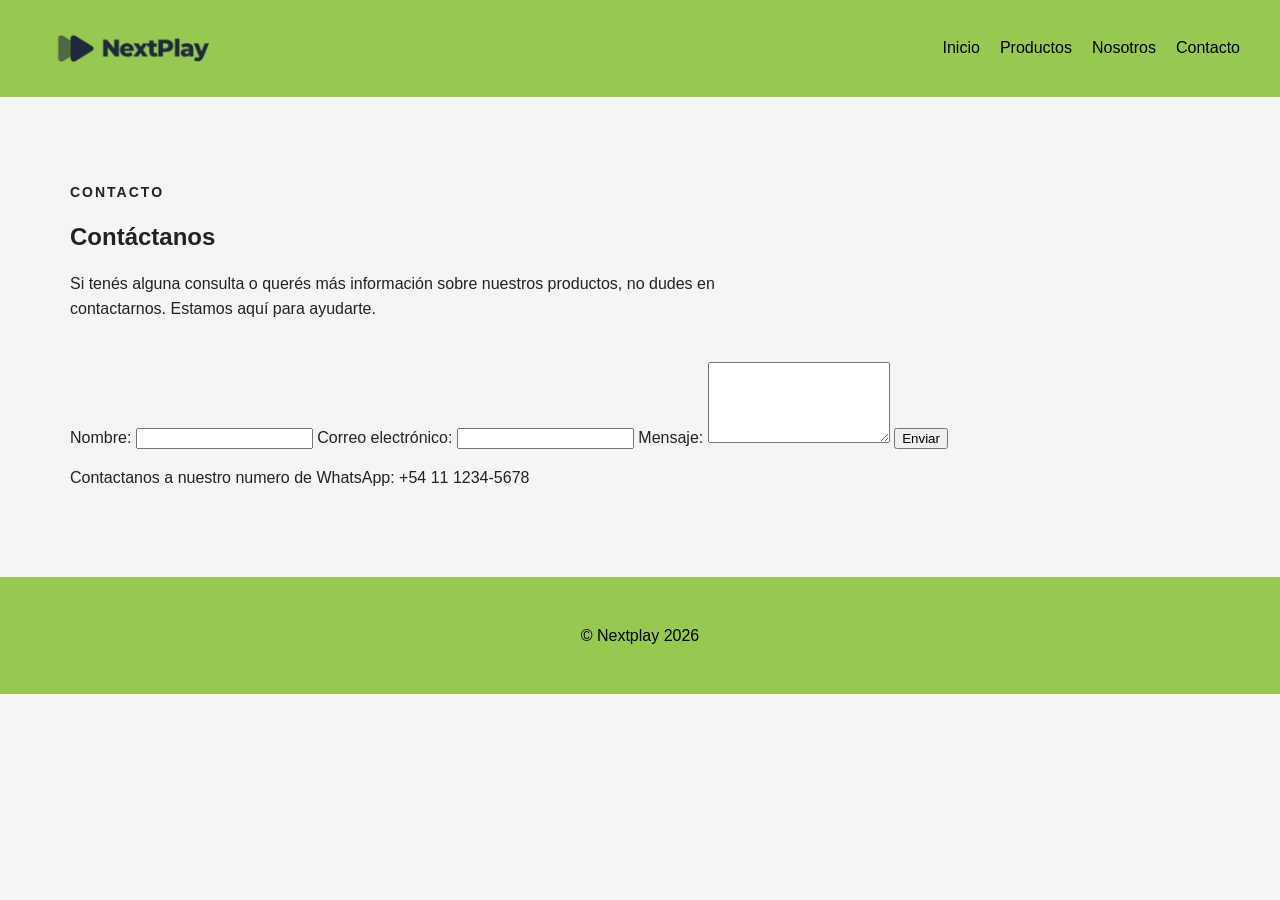
==== contacto.html @ 15abc706 "Added 'Contacto', slight changes to fonts and images" ====
<!DOCTYPE html>
<html lang="es">

<head>
    <meta charset="UTF-8">
    <meta name="viewport" content="width=device-width, initial-scale=1.0">

    <title>Productos | Nextplay</title>

    <link rel="stylesheet" href="css/style.css">
</head>

<body>

    <header>

        <a href="index.html" class="logo">
            <img src="assets/images/misc/logoNextplay.png" alt="Logo de Nextplay">
        </a>

        <nav>
            <a href="index.html">Inicio</a>
            <a href="productos.html">Productos</a>
            <a href="nosotros.html">Nosotros</a>
            <a href="contacto.html">Contacto</a>
        </nav>

    </header>


    <main>

       <section class="contacto">

            <div class="section-header">

                <p class="section-label">
                    Contacto
                </p>

                <h1>Contáctanos</h1>

                <p>
                    Si tenés alguna consulta o querés más información sobre nuestros productos, no dudes en contactarnos. Estamos aquí para ayudarte.
                </p>

            </div>

            <div class="contact-form">

                <form action="#" method="post">

                    <label for="name">Nombre:</label>
                    <input type="text" id="name" name="name" required>

                    <label for="email">Correo electrónico:</label>
                    <input type="email" id="email" name="email" required>

                    <label for="message">Mensaje:</label>
                    <textarea id="message" name="message" rows="5" required></textarea>

                    <button type="submit">Enviar</button>

                </form>
                    <p>Contactanos a nuestro numero de WhatsApp: +54 11 1234-5678</p>
            </div>

        </section>

    </main>


    <footer>
        <p>© Nextplay 2026 </p>
    </footer>

</body>

</html>
---- css/style.css ----
* {
    box-sizing: border-box;
}

body {
    margin: 0;
    font-family: "Montserrat", sans-serif;
    background-color: #f5f5f5;
    color: #222;
}

body p{
    line-height: 1.6;
    font-size: 16px;
}

header {
    display: flex;
    justify-content: space-between;
    align-items: center;

    padding: 20px 40px;

    background-color: #97c951;
    color: black;
}

.logo img {
    width: 200px;
    height: auto;
    display: block;
}

nav {
    display: flex;
    gap: 20px;
}

nav a {
    color: black;
    text-decoration: none;
}

main {
    max-width: 1200px;
    margin: auto;
}

section {
    padding: 70px 30px;
}

.hero {
    min-height: 550px;
    display: flex;
    align-items: center;
}

.hero-content {
    max-width: 750px;
}

.hero-label {
    font-weight: bold;
    text-transform: uppercase;
    letter-spacing: 2px;
}

.hero h1 {
    font-size: 56px;
    margin: 15px 0;
}

.hero-description {
    font-size: 20px;
    line-height: 1.6;
    max-width: 650px;
}

.hero-actions {
    display: flex;
    gap: 15px;
    margin-top: 30px;
}

.button {
    display: inline-block;
    padding: 14px 24px;
    text-decoration: none;
    border-radius: 6px;
    font-weight: bold;
}

.primary-button {
    background-color: #111;
    color: white;
}

.secondary-button {
    border: 1px solid #111;
    color: #111;
}

.products-section {
    padding-top: 90px;
    padding-bottom: 90px;
}

.product-filters {
    display: flex;
    flex-wrap: wrap;
    gap: 12px;
    margin-bottom: 35px;
}

.filter-button {
    padding: 10px 18px;
    border: 1px solid #ccc;
    background-color: white;
    border-radius: 6px;
    cursor: pointer;
    font-size: 15px;
}


.section-header {
    max-width: 700px;
    margin-bottom: 40px;
}

.section-label {
    text-transform: uppercase;
    letter-spacing: 2px;
    font-weight: bold;
    font-size: 14px;
}

.section-header h2 {
    font-size: 40px;
    margin: 10px 0;
}

.section-header p {
    line-height: 1.6;
}

.product-grid {
    display: grid;
    grid-template-columns: repeat(3, 1fr);
    gap: 30px;
}

.product-card {
    background-color: white;
    border-radius: 10px;
    overflow: hidden;
}

.product-image {
    height: 260px;
    background-color: #eeeeee;

    display: flex;
    align-items: center;
    justify-content: center;
}

.product-image img {
    width: 100%;
    height: 100%;
    object-fit: contain;
}

.product-content {
    padding: 24px;
}

.product-category {
    font-size: 14px;
    font-weight: bold;
    text-transform: uppercase;
}

.product-content h3 {
    font-size: 24px;
    margin: 8px 0 12px;
}

.product-description {
    line-height: 1.5;
    margin-bottom: 20px;
}

.product-link {
    color: #111;
    font-weight: bold;
    text-decoration: none;
}

footer {
    text-align: center;
    padding: 30px;
    background-color: #97c951;
    color: black;
}
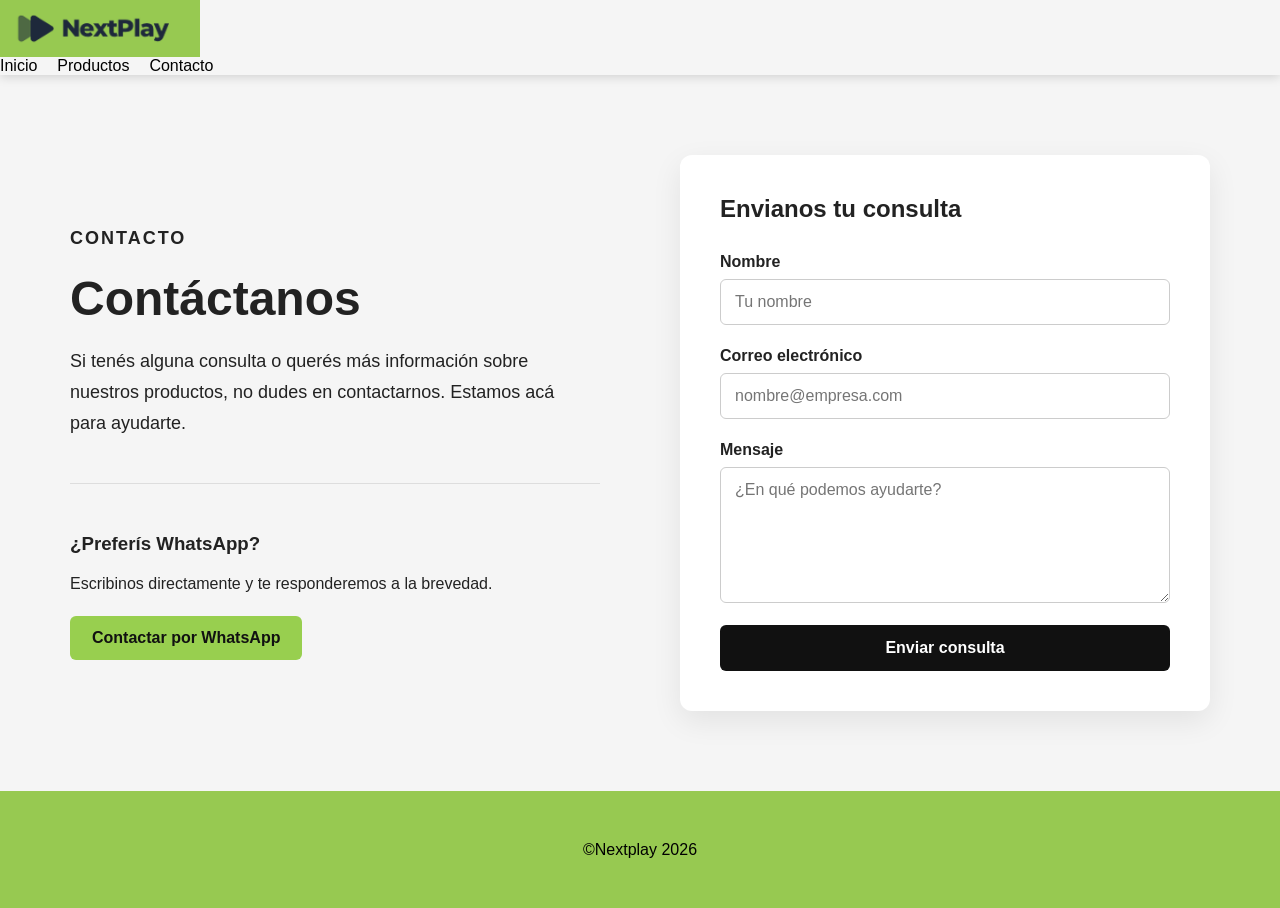
==== commit 91f09030: "Changes to contact and header + minor changes" ====
--- a/contacto.html
+++ b/contacto.html
@@ -5,7 +5,7 @@
     <meta charset="UTF-8">
     <meta name="viewport" content="width=device-width, initial-scale=1.0">
 
-    <title>Productos | Nextplay</title>
+    <title>Contacto | Nextplay</title>
 
     <link rel="stylesheet" href="css/style.css">
 </head>
@@ -21,57 +21,97 @@
         <nav>
             <a href="index.html">Inicio</a>
             <a href="productos.html">Productos</a>
-            <a href="nosotros.html">Nosotros</a>
             <a href="contacto.html">Contacto</a>
         </nav>
 
     </header>
 
 
-    <main>
+    <main class="contact-page">
 
-       <section class="contacto">
+    <section class="contact-section">
 
-            <div class="section-header">
+        <div class="contact-intro">
+            <p class="section-label">CONTACTO</p>
 
-                <p class="section-label">
-                    Contacto
+            <h1>Contáctanos</h1>
+
+            <p>
+                Si tenés alguna consulta o querés más información sobre nuestros
+                productos, no dudes en contactarnos. Estamos acá para ayudarte.
+            </p>
+
+            <div class="contact-info">
+                <h3>¿Preferís WhatsApp?</h3>
+
+                <p>
+                    Escribinos directamente y te responderemos a la brevedad.
                 </p>
 
-                <h1>Contáctanos</h1>
+                <a href="#" class="whatsapp-button">
+                    Contactar por WhatsApp
+                </a>
+            </div>
+        </div>
 
-                <p>
-                    Si tenés alguna consulta o querés más información sobre nuestros productos, no dudes en contactarnos. Estamos aquí para ayudarte.
-                </p>
 
-            </div>
+        <div class="contact-form-container">
 
-            <div class="contact-form">
+            <h2>Envianos tu consulta</h2>
 
-                <form action="#" method="post">
+            <form class="contact-form">
 
-                    <label for="name">Nombre:</label>
-                    <input type="text" id="name" name="name" required>
+                <div class="form-group">
+                    <label for="name">Nombre</label>
 
-                    <label for="email">Correo electrónico:</label>
-                    <input type="email" id="email" name="email" required>
+                    <input
+                        type="text"
+                        id="name"
+                        name="name"
+                        placeholder="Tu nombre"
+                    >
+                </div>
 
-                    <label for="message">Mensaje:</label>
-                    <textarea id="message" name="message" rows="5" required></textarea>
 
-                    <button type="submit">Enviar</button>
+                <div class="form-group">
+                    <label for="email">Correo electrónico</label>
 
-                </form>
-                    <p>Contactanos a nuestro numero de WhatsApp: +54 11 1234-5678</p>
-            </div>
+                    <input
+                        type="email"
+                        id="email"
+                        name="email"
+                        placeholder="nombre@empresa.com"
+                    >
+                </div>
 
-        </section>
 
-    </main>
+                <div class="form-group">
+                    <label for="message">Mensaje</label>
+
+                    <textarea
+                        id="message"
+                        name="message"
+                        rows="6"
+                        placeholder="¿En qué podemos ayudarte?"
+                    ></textarea>
+                </div>
+
+
+                <button type="submit" class="contact-submit">
+                    Enviar consulta
+                </button>
+
+            </form>
+
+        </div>
+
+    </section>
+
+</main>
 
 
     <footer>
-        <p>© Nextplay 2026 </p>
+        <p>©Nextplay 2026</p>
     </footer>
 
 </body>
--- a/css/style.css
+++ b/css/style.css
@@ -15,6 +15,56 @@
 }
 
 header {
+    position: sticky;
+    top: 0;
+    z-index: 1000;
+
+    box-shadow: 0 2px 10px rgba(0, 0, 0, 0.15);
+}
+
+.top-bar {
+    background-color: #1E293B;
+    color: white;
+    padding: 7px 40px;
+}
+
+.top-bar-content {
+    display: flex;
+    justify-content: flex-end;
+    align-items: center;
+    gap: 14px;
+}
+
+.top-phone {
+    color: white;
+    text-decoration: none;
+
+    font-size: 14px;
+}
+
+.top-phone:hover {
+    text-decoration: underline;
+}
+
+.social-link {
+    display: flex;
+    align-items: center;
+}
+
+.social-link img {
+    width: 20px;
+    height: 20px;
+
+    object-fit: contain;
+
+    transition: opacity 0.2s ease;
+}
+
+.social-link img:hover {
+    opacity: 0.7;
+}
+
+.main-header {
     display: flex;
     justify-content: space-between;
     align-items: center;
@@ -22,7 +72,6 @@
     padding: 20px 40px;
 
     background-color: #97c951;
-    color: black;
 }
 
 .logo img {
@@ -144,6 +193,12 @@
     line-height: 1.6;
 }
 
+.index-paragraph {
+    line-height: 1.6;
+    font-size: 18px;
+}
+
+/* Product Grid Styles */
 .product-grid {
     display: grid;
     grid-template-columns: repeat(3, 1fr);
@@ -158,8 +213,6 @@
 
 .product-image {
     height: 260px;
-    background-color: #eeeeee;
-
     display: flex;
     align-items: center;
     justify-content: center;
@@ -196,10 +249,307 @@
     font-weight: bold;
     text-decoration: none;
 }
+/* Product Grid Styles End */
+
+.featured-products {
+    padding: 80px 30px;
+}
+
+.featured-header {
+    display: flex;
+    justify-content: space-between;
+    align-items: end;
+    margin-bottom: 30px;
+}
+
+.featured-header h2 {
+    font-size: 40px;
+    margin: 10px 0 0;
+}
+
+/* Carousel Styles */
+.carousel-controls {
+    display: flex;
+    gap: 10px;
+}
+
+.carousel-controls button {
+    width: 45px;
+    height: 45px;
+
+    border: 1px solid #ccc;
+    border-radius: 50%;
+
+    background-color: white;
+
+    font-size: 20px;
+    cursor: pointer;
+}
+
+.carousel-controls button:hover {
+    background-color: #111;
+    color: white;
+}
+
+.carousel-wrapper {
+    overflow: hidden;
+}
+
+.featured-track {
+    display: flex;
+    gap: 30px;
+
+    overflow-x: auto;
+
+    scroll-snap-type: x mandatory;
+    scrollbar-width: none;
+}
+
+.featured-track::-webkit-scrollbar {
+    display: none;
+}
+
+.featured-track .product-card {
+    flex: 0 0 calc((100% - 60px) / 3);
+    scroll-snap-align: start;
+}
+
+.view-all-products {
+    display: inline-block;
+    margin-top: 30px;
+
+    color: #111;
+    font-weight: bold;
+    text-decoration: none;
+}
+
+@media (max-width: 900px) {
+    .featured-track .product-card {
+        min-width: calc((100% - 30px) / 2);
+    }
+}
+
+@media (max-width: 600px) {
+    .featured-products {
+        padding: 60px 20px;
+    }
+
+    .featured-header {
+        align-items: center;
+    }
+
+    .featured-header h2 {
+        font-size: 30px;
+    }
+
+    .featured-track .product-card {
+        min-width: 100%;
+    }
+}
+/* Carrousel Styles End */
+
+/* Nav Dropdown Styles */
+.nav-dropdown {
+    position: relative;
+}
+
+.nav-dropdown-menu {
+    position: absolute;
+
+    top: 100%;
+    left: 0;
+
+    min-width: 200px;
+
+    background-color: #111;
+
+    border-radius: 6px;
+
+    padding: 10px 0;
+
+    display: none;
+
+    z-index: 1000;
+}
+
+.nav-dropdown-menu a {
+    display: block;
+
+    padding: 12px 18px;
+
+    color: white;
+    text-decoration: none;
+
+    white-space: nowrap;
+}
+
+.nav-dropdown-menu a:hover {
+    background-color: #2a2a2a;
+}
+
+.nav-dropdown:hover .nav-dropdown-menu {
+    display: block;
+}
+/* Nav Dropdown Styles End */
 
 footer {
     text-align: center;
     padding: 30px;
     background-color: #97c951;
     color: black;
-}+}
+
+/* Contact Form Styles */
+.contact-page {
+    max-width: 1200px;
+    margin: auto;
+}
+
+.contact-section {
+    min-height: 650px;
+
+    display: grid;
+    grid-template-columns: 1fr 1fr;
+    gap: 80px;
+
+    align-items: center;
+
+    padding: 80px 30px;
+}
+
+
+/* TEXTO */
+
+.contact-intro h1 {
+    font-size: 48px;
+    margin: 10px 0 20px;
+}
+
+.contact-intro > p {
+    font-size: 18px;
+    line-height: 1.7;
+    max-width: 520px;
+}
+
+
+/* WHATSAPP */
+
+.contact-info {
+    margin-top: 45px;
+
+    padding-top: 30px;
+
+    border-top: 1px solid #ddd;
+}
+
+.contact-info h3 {
+    margin-bottom: 8px;
+}
+
+.contact-info p {
+    margin-bottom: 20px;
+}
+
+.whatsapp-button {
+    display: inline-block;
+
+    padding: 13px 22px;
+
+    background-color: #98cf4f;
+    color: #111;
+
+    border-radius: 6px;
+
+    font-weight: bold;
+    text-decoration: none;
+
+    transition: transform 0.2s ease;
+}
+
+.whatsapp-button:hover {
+    transform: translateY(-2px);
+}
+
+
+/* FORM CARD */
+
+.contact-form-container {
+    background-color: white;
+
+    padding: 40px;
+
+    border-radius: 12px;
+
+    box-shadow: 0 10px 30px rgba(0, 0, 0, 0.08);
+}
+
+.contact-form-container h2 {
+    margin-top: 0;
+    margin-bottom: 30px;
+}
+
+
+/* FORM */
+
+.contact-form {
+    display: flex;
+    flex-direction: column;
+    gap: 22px;
+}
+
+.form-group {
+    display: flex;
+    flex-direction: column;
+    gap: 8px;
+}
+
+.form-group label {
+    font-weight: bold;
+}
+
+.form-group input,
+.form-group textarea {
+    width: 100%;
+
+    padding: 13px 14px;
+
+    border: 1px solid #ccc;
+    border-radius: 6px;
+
+    font: inherit;
+}
+
+.form-group input:focus,
+.form-group textarea:focus {
+    outline: none;
+
+    border-color: #98cf4f;
+}
+
+.form-group textarea {
+    resize: vertical;
+}
+
+
+/* BOTÓN */
+
+.contact-submit {
+    padding: 14px 20px;
+
+    border: none;
+    border-radius: 6px;
+
+    background-color: #111;
+    color: white;
+
+    font-size: 16px;
+    font-weight: bold;
+
+    cursor: pointer;
+}
+
+.contact-submit:hover {
+    background-color: #333;
+}
+
+/* Contact Form Styles End */
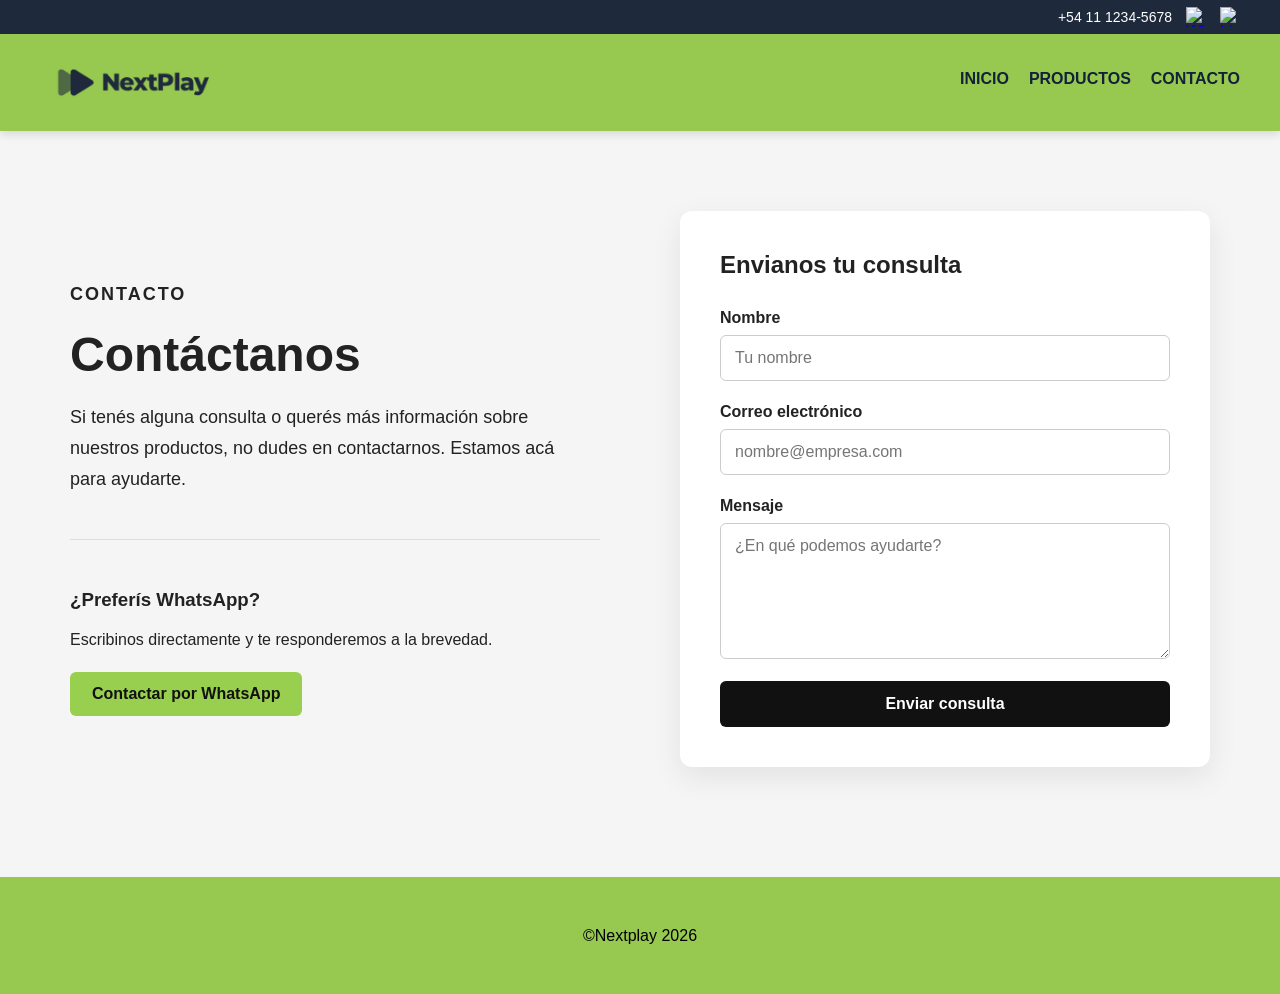
==== commit 0c408ad4: "Added icon, decorations and fixed product cards" ====
--- a/contacto.html
+++ b/contacto.html
@@ -6,13 +6,31 @@
     <meta name="viewport" content="width=device-width, initial-scale=1.0">
 
     <title>Contacto | Nextplay</title>
-
+    <link rel="icon" type="image/png" href="assets/images/misc/iconNextplay.png">
     <link rel="stylesheet" href="css/style.css">
 </head>
 
 <body>
 
     <header>
+
+    <div class="top-bar">
+        <div class="top-bar-content">
+            <a href="tel:+541112345678" class="top-phone">
+                +54 11 1234-5678
+            </a>
+
+            <a href="#" class="social-link">
+                <img src="assets/images/misc/whatsapp.png" alt="WhatsApp">
+            </a>
+
+            <a href="#" class="social-link">
+                <img src="assets/images/linkedin-icon.png" alt="LinkedIn">
+            </a>
+        </div>
+    </div>
+
+    <div class="main-header">
 
         <a href="index.html" class="logo">
             <img src="assets/images/misc/logoNextplay.png" alt="Logo de Nextplay">
@@ -23,6 +41,8 @@
             <a href="productos.html">Productos</a>
             <a href="contacto.html">Contacto</a>
         </nav>
+
+    </div>
 
     </header>
 
--- a/css/style.css
+++ b/css/style.css
@@ -80,15 +80,47 @@
     display: block;
 }
 
+/* Navigation Styles */
+
 nav {
     display: flex;
     gap: 20px;
 }
 
 nav a {
-    color: black;
+    position: relative;
+
+    color: #132238;
     text-decoration: none;
-}
+    text-transform: uppercase;
+    font-weight: bold;
+
+    padding-bottom: 6px;
+}
+
+nav a::after {
+    content: "";
+
+    position: absolute;
+    left: 50%;
+    bottom: 0;
+
+    width: 100%;
+    height: 3px;
+
+    background-color: currentColor;
+
+    transform: translateX(-50%) scaleX(0);
+    transition: transform 0.25s ease;
+
+    border-radius: 2px;
+}
+
+nav a:hover::after {
+    transform: translateX(-50%) scaleX(1);
+}
+
+/* Navigation Styles End */
 
 main {
     max-width: 1200px;
@@ -96,7 +128,7 @@
 }
 
 section {
-    padding: 70px 30px;
+    padding: 40px 35px;
 }
 
 .hero {
@@ -141,13 +173,22 @@
 }
 
 .primary-button {
-    background-color: #111;
+    background-color: #97c951;
+    color: #1E293B;
+}
+.primary-button:hover {
+    background-color: #1E293B;
     color: white;
 }
 
 .secondary-button {
-    border: 1px solid #111;
-    color: #111;
+    background-color: #1E293B;
+    color: white;
+}
+
+.secondary-button:hover {
+    background-color: #97c951;
+    color: #1E293B;
 }
 
 .products-section {
@@ -209,6 +250,8 @@
     background-color: white;
     border-radius: 10px;
     overflow: hidden;
+    display: flex;
+    flex-direction: column;
 }
 
 .product-image {
@@ -226,6 +269,9 @@
 
 .product-content {
     padding: 24px;
+    display: flex;
+    flex-direction: column;
+    flex-grow: 1;
 }
 
 .product-category {
@@ -268,6 +314,7 @@
 }
 
 /* Carousel Styles */
+
 .carousel-controls {
     display: flex;
     gap: 10px;
@@ -397,6 +444,7 @@
     padding: 30px;
     background-color: #97c951;
     color: black;
+    margin-top: 30px;
 }
 
 /* Contact Form Styles */
@@ -552,4 +600,40 @@
     background-color: #333;
 }
 
-/* Contact Form Styles End */+/* Contact Form Styles End */
+
+.product-actions {
+    display: flex;
+    justify-content: space-between;
+    align-items: center;
+
+    margin-top: auto;
+    padding-top: 20px;
+}
+
+.product-actions .product-link:last-child {
+    text-align: right;
+}
+
+
+.product-actions a::after {
+    content: "";
+
+    position: absolute;
+    left: 50%;
+    bottom: 0;
+
+    width: 100%;
+    height: 3px;
+
+    background-color: currentColor;
+
+    transform: translateX(-50%) scaleX(0);
+    transition: transform 0.25s ease;
+
+    border-radius: 2px;
+}
+
+.product-actions a:hover::after {
+    transform: translateX(-50%) scaleX(1);
+}
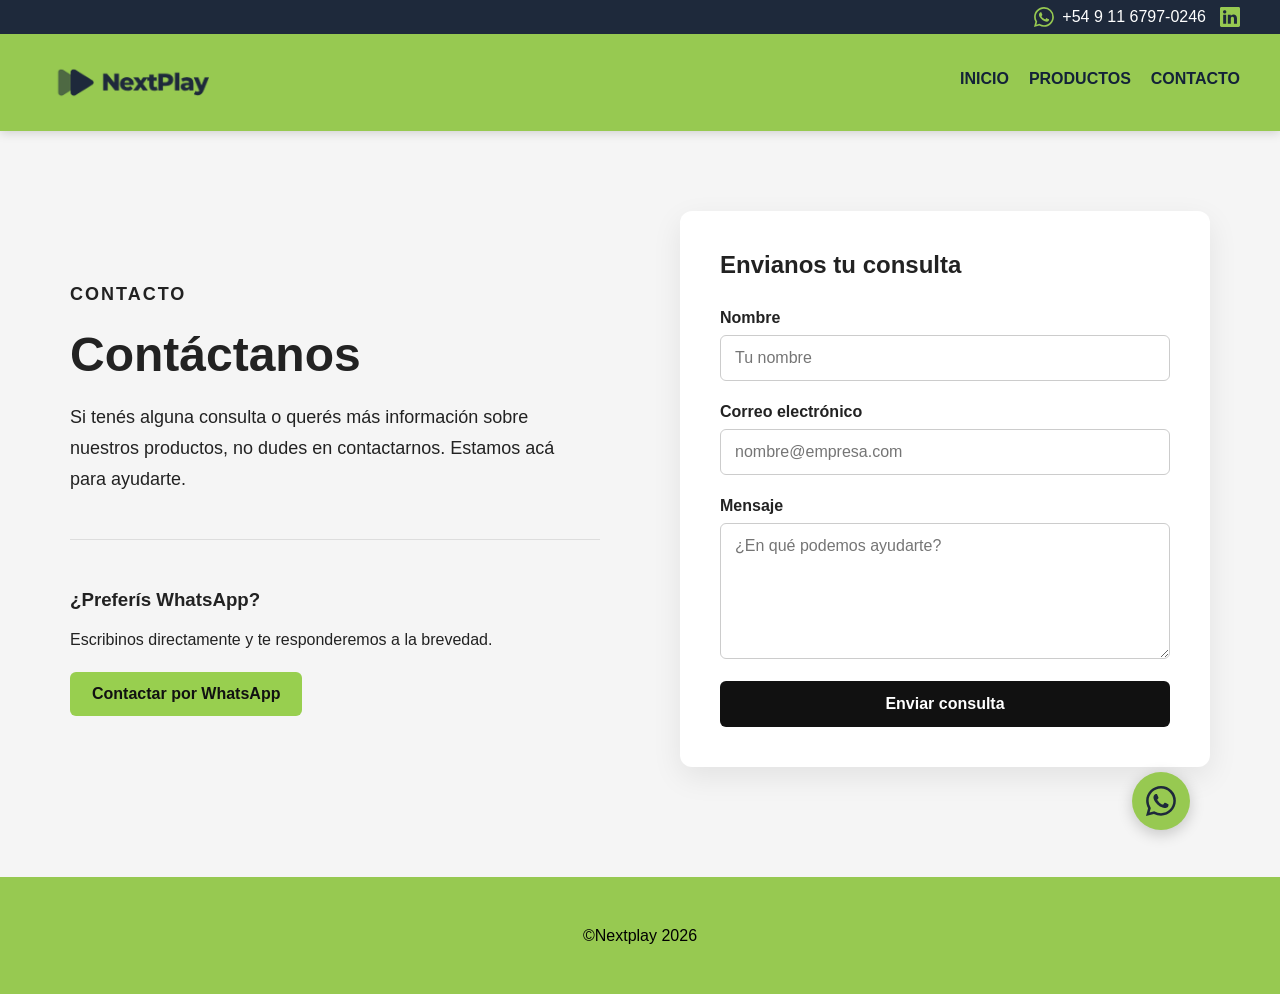
==== commit 492fc624: "SVG icons added, hovering Whatsapp link and minor changes" ====
--- a/contacto.html
+++ b/contacto.html
@@ -15,19 +15,42 @@
     <header>
 
     <div class="top-bar">
-        <div class="top-bar-content">
-            <a href="tel:+541112345678" class="top-phone">
-                +54 11 1234-5678
-            </a>
+    <div class="top-bar-content">
 
-            <a href="#" class="social-link">
-                <img src="assets/images/misc/whatsapp.png" alt="WhatsApp">
-            </a>
+        <a
+            href="https://wa.me/5491167970246?text=Hola%2C%20quisiera%20consultar%20por%20los%20productos%20de%20Nextplay."
+            class="social-link"
+            target="_blank"
+            rel="noopener noreferrer"
+        >
+            <svg
+                class="social-icon"
+                xmlns="http://www.w3.org/2000/svg"
+                viewBox="0 0 16 16"
+                aria-hidden="true">   
+                <path d="M13.601 2.326A7.854 7.854 0 0 0 7.994 0C3.627 0 .068 3.558.064 7.926c0 1.399.366 2.76 1.057 3.965L0 16l4.204-1.102a7.933 7.933 0 0 0 3.79.965h.004c4.368 0 7.926-3.558 7.93-7.93A7.898 7.898 0 0 0 13.6 2.326zM7.994 14.521a6.573 6.573 0 0 1-3.356-.92l-.24-.144-2.494.654.666-2.433-.156-.251a6.56 6.56 0 0 1-1.007-3.505c0-3.626 2.957-6.584 6.591-6.584a6.56 6.56 0 0 1 4.66 1.931 6.557 6.557 0 0 1 1.928 4.66c-.004 3.639-2.961 6.592-6.592 6.592zm3.615-4.934c-.197-.099-1.17-.578-1.353-.646-.182-.065-.315-.099-.445.099-.133.197-.513.646-.627.775-.114.133-.232.148-.43.05-.197-.1-.836-.308-1.592-.985-.59-.525-.985-1.175-1.103-1.372-.114-.198-.011-.304.088-.403.087-.088.197-.232.296-.346.1-.114.133-.198.198-.33.065-.134.034-.248-.015-.347-.05-.099-.445-1.076-.612-1.47-.16-.389-.323-.335-.445-.34-.114-.007-.247-.007-.38-.007a.729.729 0 0 0-.529.247c-.182.198-.691.677-.691 1.654 0 .977.71 1.916.81 2.049.098.133 1.394 2.132 3.383 2.992.47.205.84.326 1.129.418.475.152.904.129 1.246.08.38-.058 1.171-.48 1.338-.943.164-.464.164-.86.114-.943-.049-.084-.182-.133-.38-.232z"/>
+            </svg>
+            <span class="whatsapp-number">+54 9 11 6797-0246</span>
+        </a>
+           
+        <a
+            href="#"
+            class="social-link"
+            target="_blank"
+            rel="noopener noreferrer"
+            aria-label="LinkedIn"
+        >
+            <svg
+                class="social-icon"
+                xmlns="http://www.w3.org/2000/svg"
+                viewBox="0 0 16 16"
+                aria-hidden="true"
+            >
+                <path d="M0 1.146C0 .513.526 0 1.175 0h13.65C15.474 0 16 .513 16 1.146v13.708c0 .633-.526 1.146-1.175 1.146H1.175C.526 16 0 15.487 0 14.854zm4.943 12.248V6.169H2.542v7.225zm-1.2-8.212c.837 0 1.358-.554 1.358-1.248-.015-.709-.52-1.248-1.342-1.248S2.4 3.226 2.4 3.934c0 .694.521 1.248 1.327 1.248zm4.908 8.212V9.359c0-.216.016-.432.08-.586.173-.431.568-.878 1.232-.878.869 0 1.216.662 1.216 1.634v3.865h2.401V9.25c0-2.22-1.184-3.252-2.764-3.252-1.274 0-1.845.7-2.165 1.193v.025h-.016l.016-.025V6.169h-2.4c.03.678 0 7.225 0 7.225z"/>
+            </svg>
+        </a>
 
-            <a href="#" class="social-link">
-                <img src="assets/images/linkedin-icon.png" alt="LinkedIn">
-            </a>
-        </div>
+    </div>
     </div>
 
     <div class="main-header">
@@ -134,6 +157,20 @@
         <p>©Nextplay 2026</p>
     </footer>
 
+    <a
+        href="https://wa.me/5491167970246?text=Hola%2C%20quisiera%20consultar%20por%20los%20productos%20de%20Nextplay."
+        class="floating-whatsapp"
+        target="_blank"
+        rel="noopener noreferrer"
+        aria-label="Contactar por WhatsApp">
+        <svg
+            xmlns="http://www.w3.org/2000/svg"
+            viewBox="0 0 16 16"
+            aria-hidden="true">
+            <path d="M13.601 2.326A7.854 7.854 0 0 0 7.994 0C3.627 0 .068 3.558.064 7.926c0 1.399.366 2.76 1.057 3.965L0 16l4.204-1.102a7.933 7.933 0 0 0 3.79.965h.004c4.368 0 7.926-3.558 7.93-7.93A7.898 7.898 0 0 0 13.6 2.326zM7.994 14.521a6.573 6.573 0 0 1-3.356-.92l-.24-.144-2.494.654.666-2.433-.156-.251a6.56 6.56 0 0 1-1.007-3.505c0-3.626 2.957-6.584 6.591-6.584a6.56 6.56 0 0 1 4.66 1.931 6.557 6.557 0 0 1 1.928 4.66c-.004 3.639-2.961 6.592-6.592 6.592zm3.615-4.934c-.197-.099-1.17-.578-1.353-.646-.182-.065-.315-.099-.445.099-.133.197-.513.646-.627.775-.114.133-.232.148-.43.05-.197-.1-.836-.308-1.592-.985-.59-.525-.985-1.175-1.103-1.372-.114-.198-.011-.304.088-.403.087-.088.197-.232.296-.346.1-.114.133-.198.198-.33.065-.134.034-.248-.015-.347-.05-.099-.445-1.076-.612-1.47-.16-.389-.323-.335-.445-.34-.114-.007-.247-.007-.38-.007a.729.729 0 0 0-.529.247c-.182.198-.691.677-.691 1.654 0 .977.71 1.916.81 2.049.098.133 1.394 2.132 3.383 2.992.47.205.84.326 1.129.418.475.152.904.129 1.246.08.38-.058 1.171-.48 1.338-.943.164-.464.164-.86.114-.943-.049-.084-.182-.133-.38-.232z"/>
+        </svg>
+    </a>
+
 </body>
 
 </html>
--- a/css/style.css
+++ b/css/style.css
@@ -46,22 +46,61 @@
     text-decoration: underline;
 }
 
-.social-link {
-    display: flex;
-    align-items: center;
-}
-
-.social-link img {
+.top-whatsapp {
+    display: flex;
+    align-items: center;
+    gap: 8px;
+
+    color: white;
+    text-decoration: none;
+
+    font-size: 14px;
+}
+
+.top-whatsapp img {
     width: 20px;
     height: 20px;
-
     object-fit: contain;
-
-    transition: opacity 0.2s ease;
-}
-
-.social-link img:hover {
-    opacity: 0.7;
+}
+
+.top-whatsapp:hover {
+    opacity: 0.75;
+}
+
+.whatsapp-link {
+    display: inline-flex;
+    align-items: center;
+    gap: 6px;
+}
+
+.whatsapp-number {
+    white-space: nowrap;
+    color: white;
+}
+
+.social-link {
+    display: flex;
+    align-items: center;
+    gap: 8px;
+
+    color: #97C951;
+    text-decoration: none;
+}
+
+.social-icon {
+    width: 20px;
+    height: 20px;
+
+    fill: #97C951;
+
+    transition:
+        transform 0.2s ease,
+        opacity 0.2s ease;
+}
+
+.social-link:hover .social-icon {
+    transform: scale(1.1);
+    opacity: 0.75;
 }
 
 .main-header {
@@ -637,3 +676,43 @@
 .product-actions a:hover::after {
     transform: translateX(-50%) scaleX(1);
 }
+
+.floating-whatsapp {
+    position: fixed;
+
+    right: 90px;
+    bottom: 70px;
+
+    width: 58px;
+    height: 58px;
+
+    display: flex;
+    align-items: center;
+    justify-content: center;
+
+    background-color: #97C951;
+    color: #1E293B;
+
+    border-radius: 50%;
+
+    box-shadow: 0 4px 15px rgba(0, 0, 0, 0.2);
+
+    z-index: 2000;
+
+    transition:
+        transform 0.2s ease,
+        box-shadow 0.2s ease;
+}
+
+.floating-whatsapp svg {
+    width: 30px;
+    height: 30px;
+
+    fill: currentColor;
+}
+
+.floating-whatsapp:hover {
+    transform: scale(1.08);
+
+    box-shadow: 0 6px 20px rgba(0, 0, 0, 0.3);
+}
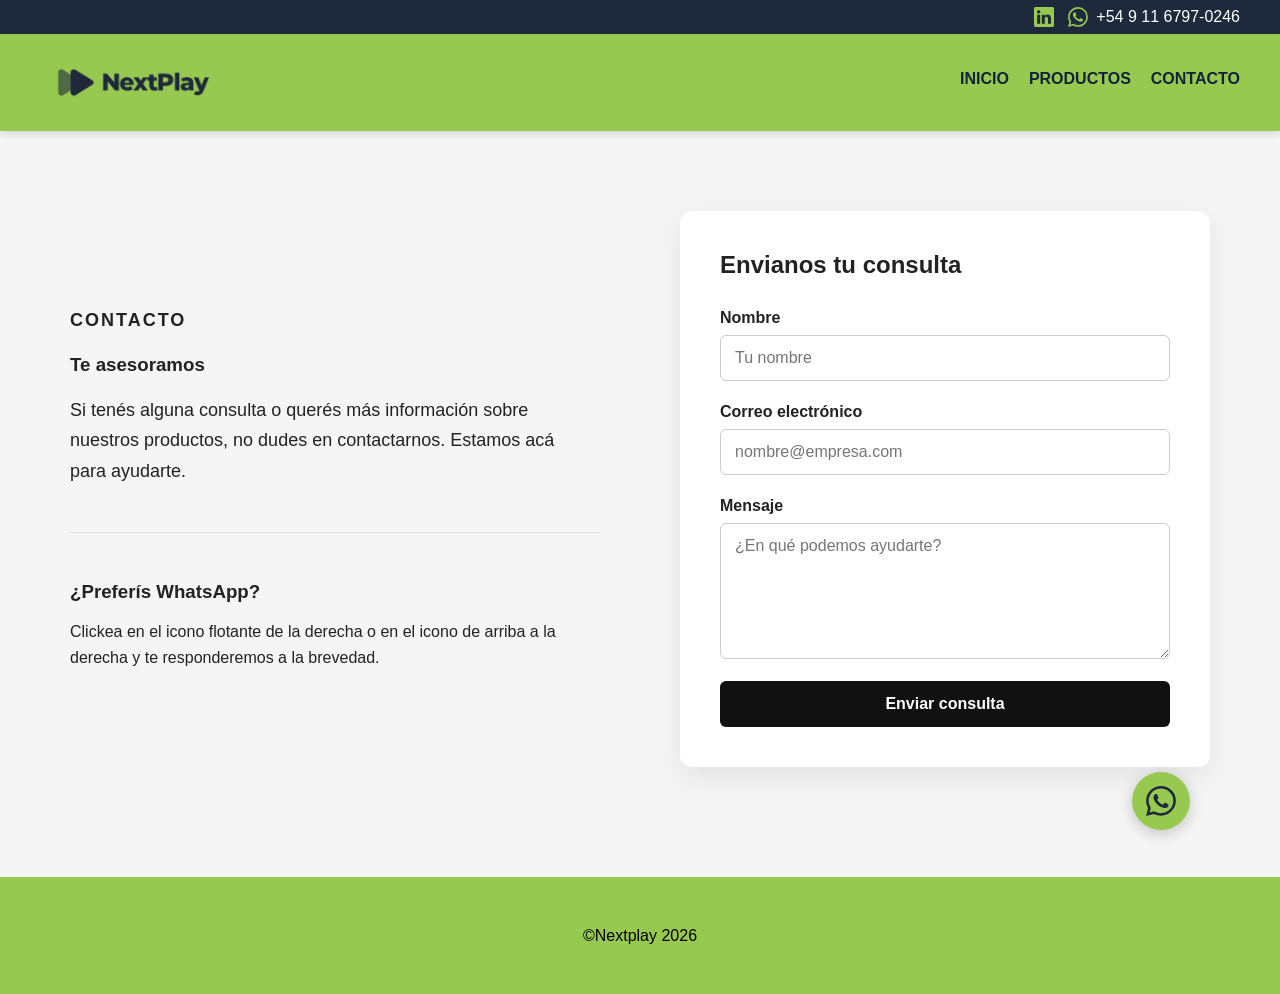
==== commit d8ab42e3: "Division of responsibiilities and more info product pages" ====
--- a/contacto.html
+++ b/contacto.html
@@ -18,22 +18,6 @@
     <div class="top-bar-content">
 
         <a
-            href="https://wa.me/5491167970246?text=Hola%2C%20quisiera%20consultar%20por%20los%20productos%20de%20Nextplay."
-            class="social-link"
-            target="_blank"
-            rel="noopener noreferrer"
-        >
-            <svg
-                class="social-icon"
-                xmlns="http://www.w3.org/2000/svg"
-                viewBox="0 0 16 16"
-                aria-hidden="true">   
-                <path d="M13.601 2.326A7.854 7.854 0 0 0 7.994 0C3.627 0 .068 3.558.064 7.926c0 1.399.366 2.76 1.057 3.965L0 16l4.204-1.102a7.933 7.933 0 0 0 3.79.965h.004c4.368 0 7.926-3.558 7.93-7.93A7.898 7.898 0 0 0 13.6 2.326zM7.994 14.521a6.573 6.573 0 0 1-3.356-.92l-.24-.144-2.494.654.666-2.433-.156-.251a6.56 6.56 0 0 1-1.007-3.505c0-3.626 2.957-6.584 6.591-6.584a6.56 6.56 0 0 1 4.66 1.931 6.557 6.557 0 0 1 1.928 4.66c-.004 3.639-2.961 6.592-6.592 6.592zm3.615-4.934c-.197-.099-1.17-.578-1.353-.646-.182-.065-.315-.099-.445.099-.133.197-.513.646-.627.775-.114.133-.232.148-.43.05-.197-.1-.836-.308-1.592-.985-.59-.525-.985-1.175-1.103-1.372-.114-.198-.011-.304.088-.403.087-.088.197-.232.296-.346.1-.114.133-.198.198-.33.065-.134.034-.248-.015-.347-.05-.099-.445-1.076-.612-1.47-.16-.389-.323-.335-.445-.34-.114-.007-.247-.007-.38-.007a.729.729 0 0 0-.529.247c-.182.198-.691.677-.691 1.654 0 .977.71 1.916.81 2.049.098.133 1.394 2.132 3.383 2.992.47.205.84.326 1.129.418.475.152.904.129 1.246.08.38-.058 1.171-.48 1.338-.943.164-.464.164-.86.114-.943-.049-.084-.182-.133-.38-.232z"/>
-            </svg>
-            <span class="whatsapp-number">+54 9 11 6797-0246</span>
-        </a>
-           
-        <a
             href="#"
             class="social-link"
             target="_blank"
@@ -50,6 +34,22 @@
             </svg>
         </a>
 
+        <a
+            href="https://wa.me/5491167970246?text=Hola%2C%20quisiera%20consultar%20por%20los%20productos%20de%20Nextplay."
+            class="social-link"
+            target="_blank"
+            rel="noopener noreferrer"
+        >
+            <svg
+                class="social-icon"
+                xmlns="http://www.w3.org/2000/svg"
+                viewBox="0 0 16 16"
+                aria-hidden="true">   
+                <path d="M13.601 2.326A7.854 7.854 0 0 0 7.994 0C3.627 0 .068 3.558.064 7.926c0 1.399.366 2.76 1.057 3.965L0 16l4.204-1.102a7.933 7.933 0 0 0 3.79.965h.004c4.368 0 7.926-3.558 7.93-7.93A7.898 7.898 0 0 0 13.6 2.326zM7.994 14.521a6.573 6.573 0 0 1-3.356-.92l-.24-.144-2.494.654.666-2.433-.156-.251a6.56 6.56 0 0 1-1.007-3.505c0-3.626 2.957-6.584 6.591-6.584a6.56 6.56 0 0 1 4.66 1.931 6.557 6.557 0 0 1 1.928 4.66c-.004 3.639-2.961 6.592-6.592 6.592zm3.615-4.934c-.197-.099-1.17-.578-1.353-.646-.182-.065-.315-.099-.445.099-.133.197-.513.646-.627.775-.114.133-.232.148-.43.05-.197-.1-.836-.308-1.592-.985-.59-.525-.985-1.175-1.103-1.372-.114-.198-.011-.304.088-.403.087-.088.197-.232.296-.346.1-.114.133-.198.198-.33.065-.134.034-.248-.015-.347-.05-.099-.445-1.076-.612-1.47-.16-.389-.323-.335-.445-.34-.114-.007-.247-.007-.38-.007a.729.729 0 0 0-.529.247c-.182.198-.691.677-.691 1.654 0 .977.71 1.916.81 2.049.098.133 1.394 2.132 3.383 2.992.47.205.84.326 1.129.418.475.152.904.129 1.246.08.38-.058 1.171-.48 1.338-.943.164-.464.164-.86.114-.943-.049-.084-.182-.133-.38-.232z"/>
+            </svg>
+            <span class="whatsapp-number">+54 9 11 6797-0246</span>
+        </a>
+
     </div>
     </div>
 
@@ -61,7 +61,29 @@
 
         <nav>
             <a href="index.html">Inicio</a>
-            <a href="productos.html">Productos</a>
+            <div class="nav-products">
+                <a href="productos.html" class="nav-products-link">
+                    Productos
+                </a>
+
+                <div class="products-dropdown">
+                    <a href="productos.html?category=all">
+                        Todos
+                    </a>
+
+                    <a href="productos.html?category=touch">
+                        Monitores Touch
+                    </a>
+
+                    <a href="productos.html?category=pos">
+                        POS
+                    </a>
+
+                    <a href="productos.html?category=printers">
+                        Impresoras
+                    </a>
+                </div>
+            </div>
             <a href="contacto.html">Contacto</a>
         </nav>
 
@@ -77,7 +99,7 @@
         <div class="contact-intro">
             <p class="section-label">CONTACTO</p>
 
-            <h1>Contáctanos</h1>
+            <h3>Te asesoramos</h3>
 
             <p>
                 Si tenés alguna consulta o querés más información sobre nuestros
@@ -88,12 +110,9 @@
                 <h3>¿Preferís WhatsApp?</h3>
 
                 <p>
-                    Escribinos directamente y te responderemos a la brevedad.
+                    Clickea en el icono flotante de la derecha o en el icono de arriba a la derecha y te responderemos a la brevedad.
                 </p>
 
-                <a href="#" class="whatsapp-button">
-                    Contactar por WhatsApp
-                </a>
             </div>
         </div>
 
--- a/css/style.css
+++ b/css/style.css
@@ -111,6 +111,9 @@
     padding: 20px 40px;
 
     background-color: #97c951;
+
+    position: relative;
+
 }
 
 .logo img {
@@ -180,11 +183,6 @@
     max-width: 750px;
 }
 
-.hero-label {
-    font-weight: bold;
-    text-transform: uppercase;
-    letter-spacing: 2px;
-}
 
 .hero h1 {
     font-size: 56px;
@@ -237,19 +235,43 @@
 
 .product-filters {
     display: flex;
+    justify-content: center;
+    align-items: center;
+
+    gap: 16px;
     flex-wrap: wrap;
-    gap: 12px;
+
     margin-bottom: 35px;
 }
 
 .filter-button {
-    padding: 10px 18px;
-    border: 1px solid #ccc;
-    background-color: white;
+    padding: 12px 24px;
+
+    border: none;
     border-radius: 6px;
+
+    background-color: #97c951;
+    color: #1E293B;
+
+    font-size: 13px;
+    font-weight: bold;
+
     cursor: pointer;
-    font-size: 15px;
-}
+
+    transition:
+        background-color 0.2s ease,
+        transform 0.2s ease;
+
+    min-width: 120px;
+    
+}
+
+.filter-button:hover {
+    transform: translateY(-2px);
+    background-color: #1E293B; 
+    color: #97C951;
+}
+
 
 
 .section-header {
@@ -433,50 +455,6 @@
     }
 }
 /* Carrousel Styles End */
-
-/* Nav Dropdown Styles */
-.nav-dropdown {
-    position: relative;
-}
-
-.nav-dropdown-menu {
-    position: absolute;
-
-    top: 100%;
-    left: 0;
-
-    min-width: 200px;
-
-    background-color: #111;
-
-    border-radius: 6px;
-
-    padding: 10px 0;
-
-    display: none;
-
-    z-index: 1000;
-}
-
-.nav-dropdown-menu a {
-    display: block;
-
-    padding: 12px 18px;
-
-    color: white;
-    text-decoration: none;
-
-    white-space: nowrap;
-}
-
-.nav-dropdown-menu a:hover {
-    background-color: #2a2a2a;
-}
-
-.nav-dropdown:hover .nav-dropdown-menu {
-    display: block;
-}
-/* Nav Dropdown Styles End */
 
 footer {
     text-align: center;
@@ -650,6 +628,12 @@
     padding-top: 20px;
 }
 
+.product-actions a {
+    position: relative;
+    display: inline-block;
+    text-decoration: none;
+}
+
 .product-actions .product-link:last-child {
     text-align: right;
 }
@@ -663,7 +647,7 @@
     bottom: 0;
 
     width: 100%;
-    height: 3px;
+    height: 2px;
 
     background-color: currentColor;
 
@@ -715,4 +699,235 @@
     transform: scale(1.08);
 
     box-shadow: 0 6px 20px rgba(0, 0, 0, 0.3);
+}
+/* ===== DROPDOWN PRODUCTOS ===== */
+
+/* Tu header verde */
+.main-header {
+    --header-padding-y: 20px;
+
+    position: relative;
+
+    padding: var(--header-padding-y) 40px;
+}
+
+
+/*
+   Este contenedor se extiende verticalmente
+   hasta los bordes del header.
+*/
+.nav-products {
+    position: relative;
+
+    display: flex;
+    align-items: center;
+
+    padding: var(--header-padding-y) 0;
+    margin: calc(-1 * var(--header-padding-y)) 0;
+}
+
+
+/* Link "PRODUCTOS" */
+.nav-products-link {
+    display: block;
+}
+
+
+/* Dropdown */
+.products-dropdown {
+    position: absolute;
+
+    /* Justo debajo del área completa de Productos */
+    top: 100%;
+
+    /* Centrado respecto a PRODUCTOS */
+    left: 50%;
+    transform: translateX(-50%);
+
+    min-width: 205px;
+
+    background-color: #1E293B;
+    border-radius: 8px;
+
+    overflow: hidden;
+
+    opacity: 0;
+    visibility: hidden;
+    pointer-events: none;
+
+    transition:
+        opacity 0.2s ease,
+        visibility 0.2s ease;
+
+    z-index: 3000;
+}
+
+
+/* Opciones */
+.products-dropdown a {
+    display: block;
+
+    padding: 13px 18px;
+
+    color: white;
+    background-color: #1E293B;
+
+    text-decoration: none;
+    white-space: nowrap;
+    font-weight: bold;
+}
+
+
+/* Hover de cada opción */
+.products-dropdown a:hover {
+    background-color: #97C951;
+    color: #1E293B;
+}
+
+
+/* Mostrar dropdown */
+.nav-products:hover .products-dropdown {
+    opacity: 1;
+    visibility: visible;
+    pointer-events: auto;
+}
+
+.product-page {
+    max-width: 1200px;
+    margin: 0 auto;
+    padding: 70px 30px;
+}
+
+.product-detail {
+    display: grid;
+    grid-template-columns: 1.1fr 1fr;
+    gap: 70px;
+
+    align-items: start;
+}
+
+
+/* GALERÍA */
+
+.product-gallery {
+    min-width: 0;
+}
+
+.product-main-image {
+    width: 100%;
+    height: 500px;
+
+    display: flex;
+    align-items: center;
+    justify-content: center;
+
+    background-color: white;
+
+    border-radius: 12px;
+}
+
+.product-main-image img {
+    width: 100%;
+    height: 100%;
+
+    object-fit: contain;
+
+    padding: 30px;
+}
+
+
+/* MINIATURAS */
+
+.product-thumbnails {
+    display: flex;
+    gap: 12px;
+
+    margin-top: 18px;
+}
+
+.product-thumbnail {
+    width: 85px;
+    height: 85px;
+
+    padding: 8px;
+
+    background-color: white;
+
+    border: 2px solid transparent;
+    border-radius: 8px;
+
+    cursor: pointer;
+}
+
+.product-thumbnail img {
+    width: 100%;
+    height: 100%;
+
+    object-fit: contain;
+}
+
+.product-thumbnail:hover {
+    border-color: #97C951;
+}
+
+
+/* INFORMACIÓN */
+
+.product-information {
+    padding-top: 20px;
+}
+
+.product-detail-category {
+    margin: 0 0 10px;
+
+    font-size: 14px;
+    font-weight: bold;
+
+    letter-spacing: 1px;
+
+    color: #64748B;
+}
+
+.product-information h1 {
+    margin: 0 0 20px;
+
+    font-size: 44px;
+
+    color: #1E293B;
+}
+
+.product-detail-description {
+    font-size: 18px;
+    line-height: 1.7;
+
+    margin-bottom: 35px;
+}
+
+
+/* CARACTERÍSTICAS */
+
+.product-specifications {
+    padding-top: 25px;
+
+    border-top: 1px solid #ddd;
+}
+
+.product-specifications h2 {
+    font-size: 22px;
+}
+
+.product-specifications ul {
+    padding-left: 20px;
+
+    line-height: 1.8;
+}
+
+
+/* BOTONES */
+
+.product-detail-actions {
+    display: flex;
+    gap: 15px;
+
+    margin-top: 35px;
 }
